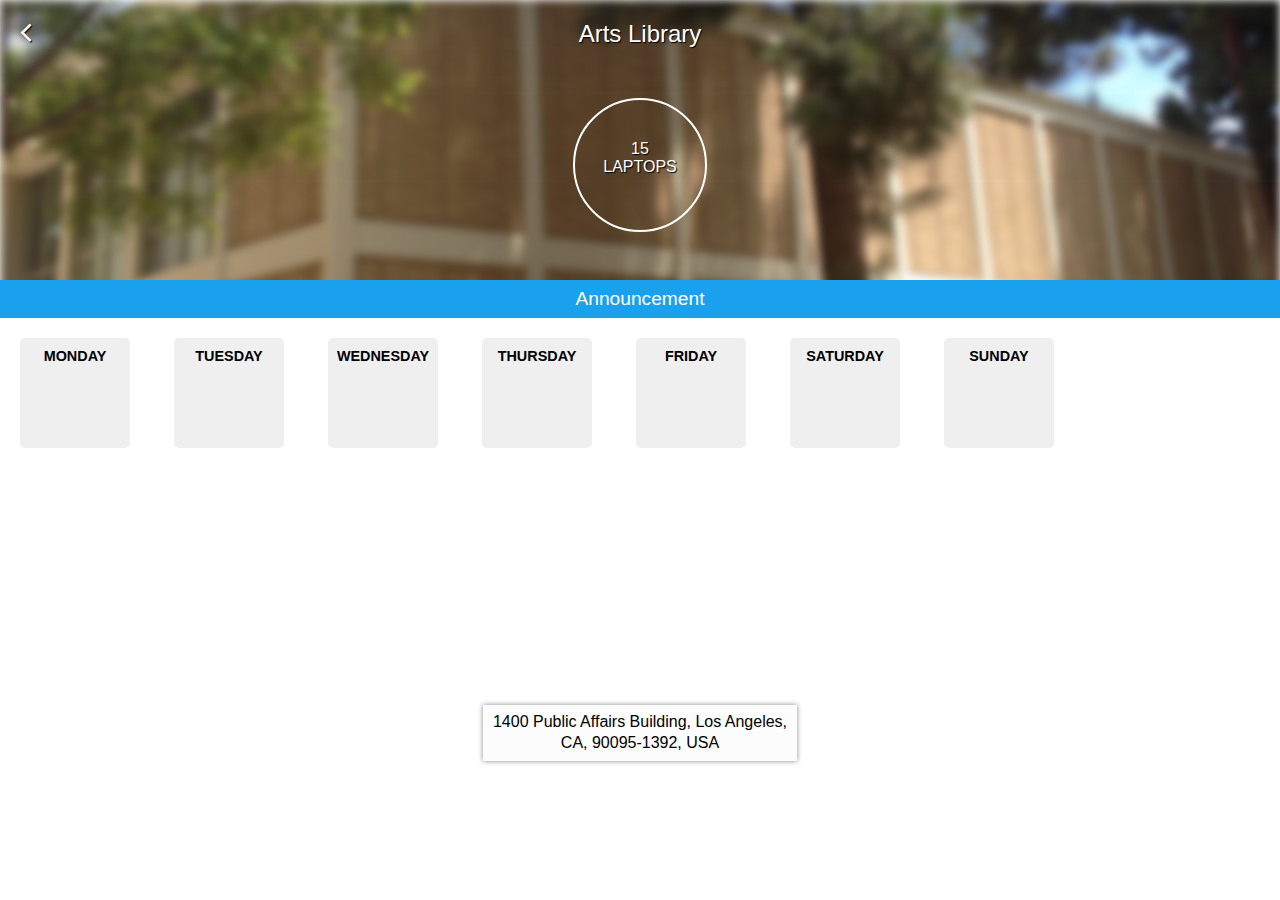
==== mobile/arts.html @ 39300bbb "Mobile Site" ====
<!DOCTYPE html>
<html>
	<head>
		<title>UCLA Mobile | Library</title>
		<link rel="stylesheet" href="css/library.css" type="text/css" media="screen" /> 
		<link rel="stylesheet" type="text/css" href="https://maxcdn.bootstrapcdn.com/font-awesome/4.4.0/css/font-awesome.min.css">
		<meta name="viewport" content="height=device-height,width=device-width; initial-scale=1.0; maximum-scale=1.0; user-scalable=no;" />
		<!-- <meta name="apple-itunes-app" content="app-id=771141588, app-argument=myURL"/> -->
		<script type="text/javascript" src="https://code.jquery.com/jquery-2.1.4.min.js"></script>
		<style type="text/css">
			#image {
				left: 0;
				right: 0;
				z-index: 1;
				width: 100%;
				height: 300px;
				background: url("Images/arts.png") no-repeat center center;
				-webkit-background-size: cover;
				-moz-background-size: cover;
				-o-background-size: cover;
				background-size: cover;
				-webkit-filter: blur(4px);
				-moz-filter: blur(4px);
				-o-filter: blur(4px);
				-ms-filter: blur(4px);
				filter: blur(4px);
				display: block;
			}
		</style>
	</head>
	<body id="5">
		<header>
			<div id="image"></div>
			<div id="content">
				<div id="back"><a href="index.html"><i class="link fa fa-angle-left fa-2x"></i></a></div>
				<div id="title">Arts Library</div>
				<div id="laptops">
					<span id="num">15</span> <br />LAPTOPS
				</div>
			</div>
		</header>
		<div id="banner">Announcement</div>
		<div id="timings">
			<ul id="times">
				<li id="monday" class="card">
					<div class="day">Monday</div>
					<div class="date"></div>
					<div class="open"></div>
					<div class="close"></div>
				</li>
				<li id="tuesday" class="card">
					<div class="day">Tuesday</div>
					<div class="date"></div>
					<div class="open"></div>
					<div class="close"></div>
				</li>
				<li id="wednesday" class="card">
					<div class="day">Wednesday</div>
					<div class="date"></div>
					<div class="open"></div>
					<div class="close"></div>
				</li>
				<li id="thursday" class="card">
					<div class="day">Thursday</div>
					<div class="date"></div>
					<div class="open"></div>
					<div class="close"></div>
				</li>
				<li id="friday" class="card">
					<div class="day">Friday</div>
					<div class="date"></div>
					<div class="open"></div>
					<div class="close"></div>
				</li>
				<li id="saturday" class="card">
					<div class="day">Saturday</div>
					<div class="date"></div>
					<div class="open"></div>
					<div class="close"></div>
				</li>
				<li id="sunday" class="card">
					<div class="day">Sunday</div>
					<div class="date"></div>
					<div class="open"></div>
					<div class="close"></div>
				</li>
			</ul>
		</div>
		<div id="map">
			<div style="overflow:hidden;">
				<div id="gmap_canvas" style="height:322px; width:100%;"></div>
			</div>
			<div id="meta">
				<div id="address">
					1400 Public Affairs Building, Los Angeles, CA, 90095-1392, USA
				</div>
			</div>
		</div>
	</body>


	<script type="text/javascript" src="http://maps.google.com/maps/api/js?sensor=false"></script>

	<script type="text/javascript">
		function getTimes(callback) {
			$.getJSON("http://anumat.com/hours", function(response) {
				return callback(response);
			}).fail(function(jqXHR, textStatus, errorThrown) { alert("Couldn't fetch library timings."); });
		}

		$(function() {
			var libId = $("body").attr('id');

			var weekday = new Array(7);
			weekday[0] = "monday";
			weekday[1] = "tuesday";
			weekday[2] = "wednesday";
			weekday[3] = "thursday";
			weekday[4] = "friday";
			weekday[5] = "saturday";
			weekday[6]=  "sunday";

			var lib;

			getTimes(function(times) {
				for (var i = 0; i < times.length; i++) {
					if (Number(times[i].id) == Number(libId)) {
						lib = times[i];
						break;
					}
				};

				for (var i = 0; i < weekday.length; i++) {
					$("#"+weekday[i] + " .open").html(lib[weekday[i]].open);
					$("#"+weekday[i] + " .close").html(lib[weekday[i]].close);
				};

				Date.prototype.getWeek = function(start) {
					start = start || 0;
					var today = new Date(this.setHours(0, 0, 0, 0));
					var day = today.getDay() - start;
					var date = today.getDate() - day;

					var StartDate = new Date(today.setDate(date +1));
					return [StartDate];
				}

				var Dates = new Date().getWeek();
				var startOfWeek = Dates[0].getDate();

				for (var i = 0; i < weekday.length; i++) {
					$("#" + weekday[i] + " .date").html(startOfWeek+i);
				};
			});
		});
	</script>
	

	<script type="text/javascript">
		function init_map() {
			var myOptions = {
				zoom:15,
				// draggable: false,
				scrollwheel: false,
				// panControl: false,
				center:new google.maps.LatLng(34.074079, -118.439218),
				mapTypeId: google.maps.MapTypeId.ROADMAP,
				disableDefaultUI: true,
			};
			
			map = new google.maps.Map(document.getElementById("gmap_canvas"), myOptions);
			
			marker = new google.maps.Marker({ map: map,position: new google.maps.LatLng(34.074079, -118.439218) });
			
			infowindow = new google.maps.InfoWindow({content:"<b>Arts Library</b><br/>1400 Public Affairs Building, Los Angeles, CA, 90095-1392, USA" });
			
			google.maps.event.addListener(marker, "click", function() {
				infowindow.open(map,marker);
			});
		}
		google.maps.event.addDomListener(window, 'load', init_map);
	</script>
</html>
---- mobile/css/library.css ----
html {
	width: 100%;
	font-family: 'Helvetica', Arial, serif;
}

body {
	width: 100%;
	position: absolute;
	margin: 0px ! important;
}

header {
	min-height: 300px;
	text-shadow: 1px 1px 1px black;
}

#back {
	position: absolute;
	top: 16px;
	left: 20px;
}

#back a {
	color: inherit;
}

#content {
	position: absolute;
	left: 0;
	right: 0;
	top: 0;
	z-index: 9999;
	color: white;
	text-align: center;
	padding-top: 20px;
} 

#title {
	margin: auto;
	width: 80%;
	font-size: 1.5em;
}

#num {
	margin-bottom: 5px;
}

#laptops {
	margin : auto;
	margin-top: 50px;
	height: 90px;
	width: 130px;
	padding-top: 40px;
	border: 2px solid white;
	border-radius: 50%;
}

#banner {
	width 100%;
	white-space:nowrap;
	padding: 0 15px;
	top: -20px;
	position: relative;
	background-color: #1AA1ED;
	height: 30px;
	text-align: center;
	padding-top: 8px;
	font-weight: lighter;
	color: white;
	font-size: 1.2em;
	overflow: scroll;
}

#timings {
	height: 135px;
	overflow: scroll;
	white-space:nowrap;
}

#times {
	list-style: none;
	padding: 0;
	margin: 0;
	font-size: .9em;
}

.card {
	margin: 0 20px; 
	width: 110px;
	height: 100px;
	background-color: #EFEFEF;
	border-radius: 5px;
	display: inline-block;
	list-style-type: none;
	text-align: center;
	padding-top: 10px;
}

.day {
	text-transform: uppercase;
	font-weight: bolder;
}

.date {
	font-size: 2.3em;
	color: #1AA1ED;
}

#map {
	height: 300px;
	margin: 0;
	overflow-y: hidden;
}

#mapimage {
	left: 0;
	right: 0;
	z-index: 1;
	height: 300px;
	background-color: blue;
}

#meta {
	position: absolute;
	z-index: 9999;
	background-color: #FCFCFC;
	text-align: center;
	padding: 7px;
	width: 300px;
	line-height: 1.3em;
	position: relative;
	margin-bottom: 20px;
	left: 0;
	bottom: 90px;
	margin: 0 auto;
	box-shadow: 0px 0px 5px #888888;
}

#gmap_canvas img {
	max-width: none !important;
	background: none !important
}
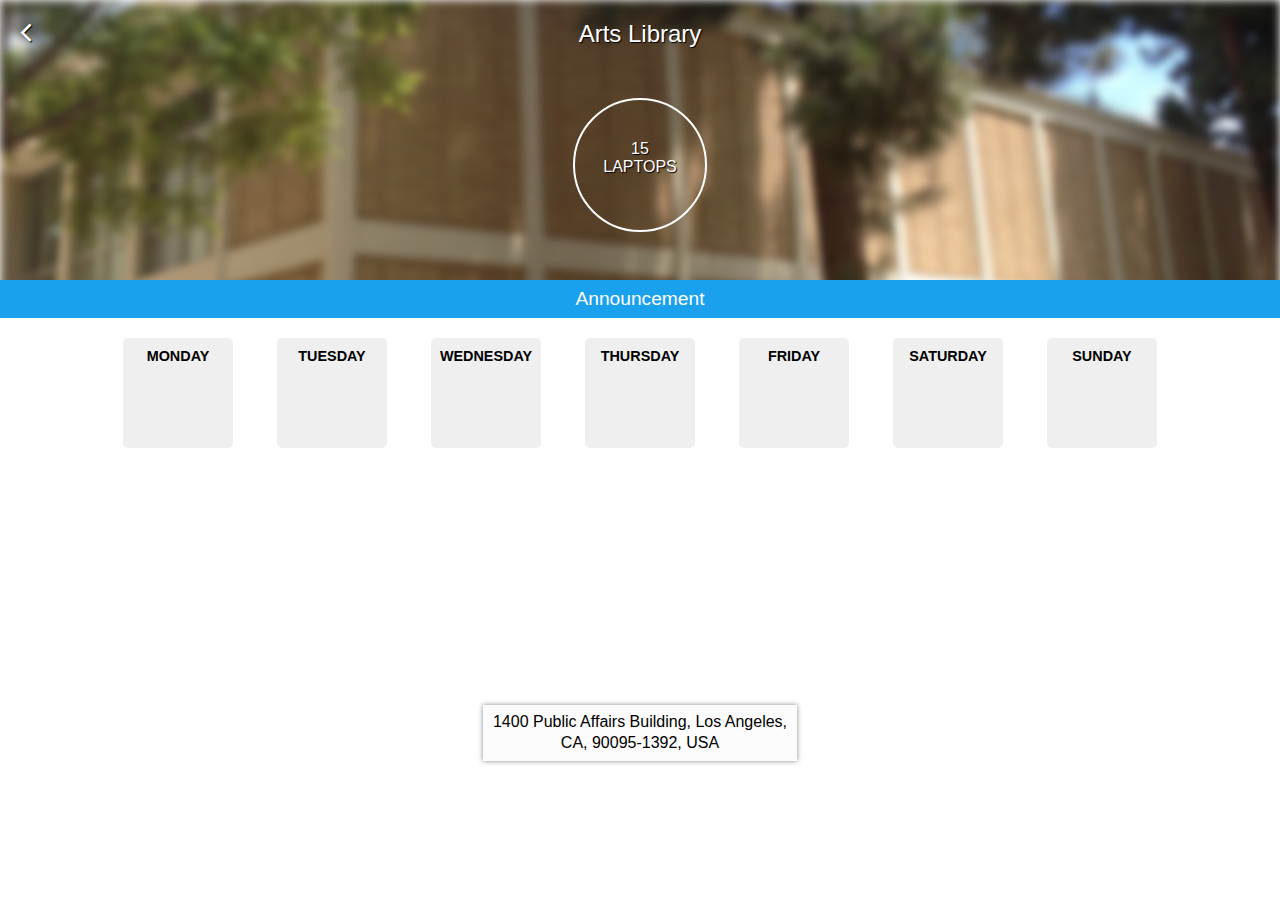
==== commit cccc2f0d: "isolated common js" ====
--- a/mobile/arts.html
+++ b/mobile/arts.html
@@ -101,59 +101,7 @@
 
 	<script type="text/javascript" src="http://maps.google.com/maps/api/js?sensor=false"></script>
 
-	<script type="text/javascript">
-		function getTimes(callback) {
-			$.getJSON("http://anumat.com/hours", function(response) {
-				return callback(response);
-			}).fail(function(jqXHR, textStatus, errorThrown) { alert("Couldn't fetch library timings."); });
-		}
-
-		$(function() {
-			var libId = $("body").attr('id');
-
-			var weekday = new Array(7);
-			weekday[0] = "monday";
-			weekday[1] = "tuesday";
-			weekday[2] = "wednesday";
-			weekday[3] = "thursday";
-			weekday[4] = "friday";
-			weekday[5] = "saturday";
-			weekday[6]=  "sunday";
-
-			var lib;
-
-			getTimes(function(times) {
-				for (var i = 0; i < times.length; i++) {
-					if (Number(times[i].id) == Number(libId)) {
-						lib = times[i];
-						break;
-					}
-				};
-
-				for (var i = 0; i < weekday.length; i++) {
-					$("#"+weekday[i] + " .open").html(lib[weekday[i]].open);
-					$("#"+weekday[i] + " .close").html(lib[weekday[i]].close);
-				};
-
-				Date.prototype.getWeek = function(start) {
-					start = start || 0;
-					var today = new Date(this.setHours(0, 0, 0, 0));
-					var day = today.getDay() - start;
-					var date = today.getDate() - day;
-
-					var StartDate = new Date(today.setDate(date +1));
-					return [StartDate];
-				}
-
-				var Dates = new Date().getWeek();
-				var startOfWeek = Dates[0].getDate();
-
-				for (var i = 0; i < weekday.length; i++) {
-					$("#" + weekday[i] + " .date").html(startOfWeek+i);
-				};
-			});
-		});
-	</script>
+	<script type="text/javascript" src="js/getLibraryTimes.js"></script>
 	
 
 	<script type="text/javascript">
--- a/mobile/css/library.css
+++ b/mobile/css/library.css
@@ -72,6 +72,7 @@
 }
 
 #timings {
+	text-align: center;
 	height: 135px;
 	overflow: scroll;
 	white-space:nowrap;
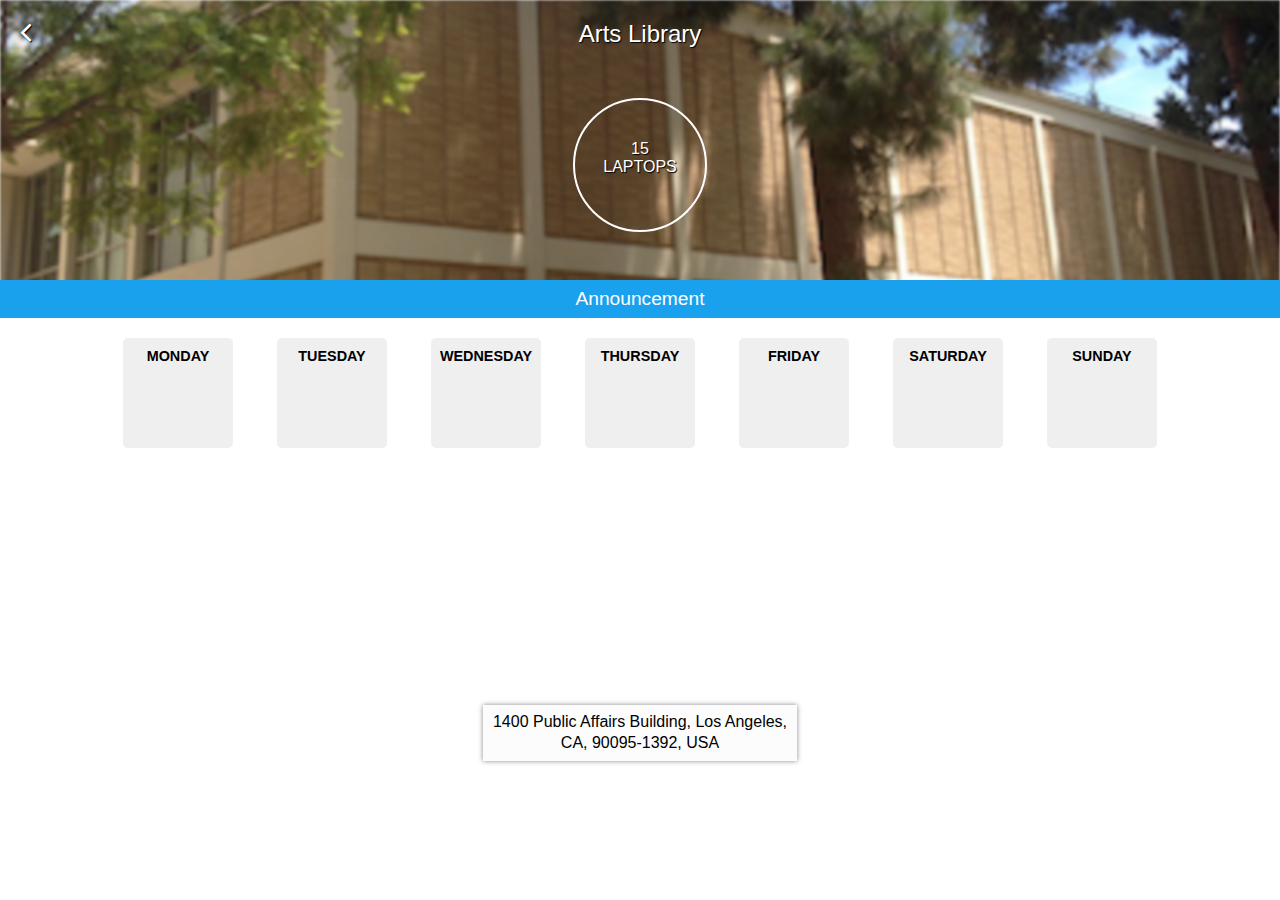
==== commit db9d9749: "reduced blur, started working on changing buttons" ====
--- a/mobile/arts.html
+++ b/mobile/arts.html
@@ -19,11 +19,11 @@
 				-moz-background-size: cover;
 				-o-background-size: cover;
 				background-size: cover;
-				-webkit-filter: blur(4px);
-				-moz-filter: blur(4px);
-				-o-filter: blur(4px);
-				-ms-filter: blur(4px);
-				filter: blur(4px);
+				-webkit-filter: blur(1px);
+				-moz-filter: blur(1px);
+				-o-filter: blur(1px);
+				-ms-filter: blur(1px);
+				filter: blur(1px);
 				display: block;
 			}
 		</style>
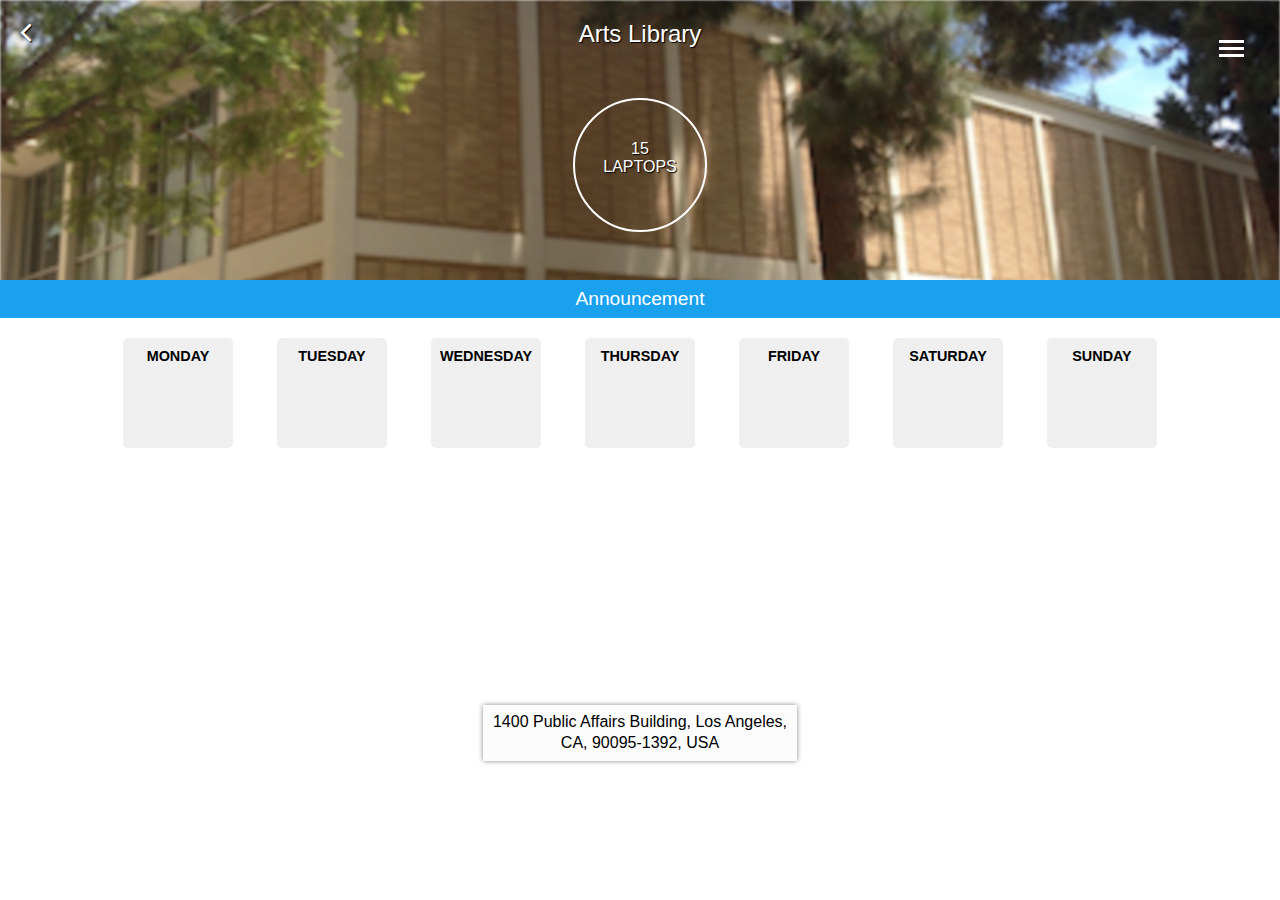
==== commit 005fa36c: "added hamburger menu to all pages, go to full site option" ====
--- a/mobile/arts.html
+++ b/mobile/arts.html
@@ -3,6 +3,7 @@
 	<head>
 		<title>UCLA Mobile | Library</title>
 		<link rel="stylesheet" href="css/library.css" type="text/css" media="screen" /> 
+		<script src="js/sidebar2.js" type="text/javascript" charset="utf-8" async defer></script>
 		<link rel="stylesheet" type="text/css" href="https://maxcdn.bootstrapcdn.com/font-awesome/4.4.0/css/font-awesome.min.css">
 		<meta name="viewport" content="height=device-height,width=device-width; initial-scale=1.0; maximum-scale=1.0; user-scalable=no;" />
 		<!-- <meta name="apple-itunes-app" content="app-id=771141588, app-argument=myURL"/> -->
@@ -97,6 +98,11 @@
 			</div>
 		</div>
 	</body>
+	<script>
+		$(function() {
+			$('[data-eager-element="true"]').css("display", "none");
+		});
+	</script>
 
 
 	<script type="text/javascript" src="http://maps.google.com/maps/api/js?sensor=false"></script>
--- a/mobile/css/library.css
+++ b/mobile/css/library.css
@@ -16,7 +16,7 @@
 
 #back {
 	position: absolute;
-	top: 16px;
+	top: 1em;
 	left: 20px;
 }
 
@@ -142,4 +142,732 @@
 	background: none !important
 }
 
-
+eager-side-nav {
+  box-sizing: border-box !important;
+  display: block !important;
+  position: fixed !important;
+  z-index: 12004 !important;
+  top: 0 !important;
+  left: 0 !important;
+  bottom: 0 !important;
+  font-family: inherit !important;
+  font-size: 1.5em !important;
+  max-width: 100% !important;
+  padding: 3.75em 2.5em 1.5em 1.5em !important;
+  overflow: auto !important;
+  -webkit-overflow-scrolling: touch;
+  box-shadow: -16px 0 15px 15px rgba(0, 0, 0, 0) !important;
+  -webkit-transform: translate3d(-100%, 0, 0) !important;
+  transform: translate3d(-100%, 0, 0) !important;
+  -webkit-transition: -webkit-transform .4s ease !important;
+  transition: transform .4s ease !important
+}
+
+eager-side-nav[eager-side-nav-position="right"] {
+  left: inherit !important;
+  right: 0 !important;
+  -webkit-transform: translate3d(-100%, 0, 0) !important;
+  transform: translate3d(100%, 0, 0) !important;
+}
+
+@media (max-width: 768px) {
+  eager-side-nav {
+    font-size: 1.25em !important
+  }
+}
+
+@media (max-width: 480px) {
+  eager-side-nav {
+    font-size: 1.125em !important
+  }
+}
+
+eager-side-nav-cover {
+  display: block !important;
+  position: fixed !important;
+  z-index: 12003 !important;
+  top: 0 !important;
+  left: 0 !important;
+  bottom: 0 !important;
+  right: 0 !important;
+  padding: 0 !important;
+  margin: 0 !important;
+  opacity: 0 !important;
+  pointer-events: none !important;
+  -webkit-transition: opacity .4s ease !important;
+  transition: opacity .4s ease !important
+}
+
+eager-side-nav-cover[eager-side-nav-opened="true"] {
+  pointer-events: all !important;
+  opacity: .3 !important
+}
+
+eager-side-nav[eager-side-nav-opened="true"] {
+  box-shadow: -16px 0 15px 15px rgba(0, 0, 0, .4) !important;
+  -webkit-transform: translate3d(0, 0, 0) !important;
+  transform: translate3d(0, 0, 0) !important
+}
+
+eager-side-nav[eager-side-nav-opened="true"][eager-side-nav-position="right"] {
+  box-shadow: 16px 0 15px 15px rgba(0, 0, 0, .4) !important
+}
+
+eager-side-nav::-webkit-scrollbar, eager-side-nav::-webkit-scrollbar-thumb {
+  height: 0;
+  width: 0
+}
+
+eager-side-nav::-webkit-scrollbar {
+  background: transparent
+}
+
+iframe {
+	display: none !important;
+}
+
+eager-side-nav > * {
+  box-sizing: border-box !important;
+  display: block !important;
+  white-space: nowrap !important;
+  text-overflow: ellipsis !important;
+  overflow: hidden !important;
+  width: 100% !important;
+  max-width: 20em !important;
+  font-size: 1em !important;
+  margin: 0 !important
+}
+
+eager-side-nav-label {
+  cursor: default !important;
+  font-size: .5em !important;
+  margin-top: 2em !important;
+  text-transform: uppercase !important;
+  letter-spacing: .05em !important;
+  margin-bottom: .8em !important
+}
+
+eager-side-nav-label:first-child {
+  margin-top: 0 !important
+}
+
+eager-side-nav > a {
+  cursor: pointer !important;
+  border: 0 !important;
+  padding: .25em .625em !important;
+  text-decoration: none !important
+}
+
+@font-face {
+  font-family: "eager-side-nav-icons";
+  font-style: normal;
+  font-weight: normal;
+  src: url([data-uri]) format("truetype")
+}
+
+eager-side-nav-button {
+  cursor: pointer !important;
+  position: fixed !important;
+  z-index: 12005 !important;
+  top: 2.25em !important;
+  left: 2.25em !important;
+  width: 25px !important;
+  height: 25px !important
+}
+
+eager-side-nav-button:after {
+  content: "";
+  position: absolute;
+  top: 0;
+  left: 2.25em;
+  line-height: 25px;
+  width: -webkit-max-content;
+  width: -moz-max-content;
+  width: max-content;
+
+  opacity: 1;
+  transition: 200ms opacity ease;
+}
+
+eager-side-nav-button[eager-side-nav-position="right"] {
+  left: auto !important;
+  right: 2.25em !important
+}
+
+eager-side-nav-button[eager-side-nav-position="right"]:after {
+  left: auto;
+  right: 2.25em;
+}
+
+eager-side-nav-button[eager-side-nav-opened="true"]:after {
+  opacity: 0;
+  pointer-events: none;
+}
+
+@media (max-width: 768px) {
+  eager-side-nav-button {
+    top: 1.75em !important;
+    left: 1.75em !important
+  }
+}
+
+@media (max-width: 480px) {
+  eager-side-nav-button {
+    top: 1em !important;
+    left: 1em !important
+  }
+}
+
+eager-side-nav-button > * {
+  position: absolute !important;
+  pointer-events: none !important;
+  display: block !important;
+  background: #000 !important;
+  height: 3px !important;
+  width: 25px !important;
+  -webkit-transition: all .4s ease !important;
+  transition: all .4s ease !important
+}
+
+eager-side-nav-button > *:nth-child(1) {
+  top: 4px !important
+}
+
+eager-side-nav-button > *:nth-child(2) {
+  top: 11px !important
+}
+
+eager-side-nav-button > *:nth-child(3) {
+  top: 18px !important
+}
+
+eager-side-nav-button[eager-side-nav-opened="true"] > *:nth-child(1) {
+  -webkit-transform: rotateZ(45deg) !important;
+  transform: rotateZ(45deg) !important;
+  -webkit-transform-origin: 4px 5px !important;
+  transform-origin: 4px 5px !important
+}
+
+eager-side-nav-button[eager-side-nav-opened="true"] > *:nth-child(2) {
+  opacity: 0 !important
+}
+
+eager-side-nav-button[eager-side-nav-opened="true"] > *:nth-child(3) {
+  -webkit-transform: rotateZ(-45deg) !important;
+  transform: rotateZ(-45deg) !important;
+  -webkit-transform-origin: 4px -2px !important;
+  transform-origin: 4px -2px !important
+}
+
+[eager-side-nav-icon]:before {
+  font-family: "eager-side-nav-icons" !important;
+  speak: none !important;
+  font-style: normal !important;
+  font-weight: normal !important;
+  font-variant: normal !important;
+  text-transform: none !important;
+  line-height: 1 !important;
+  margin-right: .5em;
+  -webkit-font-feature-settings: "liga" !important;
+  -moz-font-feature-settings: "liga=1" !important;
+  -moz-font-feature-settings: "liga" !important;
+  -ms-font-feature-settings: "liga" 1 !important;
+  -o-font-feature-settings: "liga" !important;
+  font-feature-settings: "liga" !important;
+  -webkit-font-smoothing: antialiased !important;
+  -moz-osx-font-smoothing: grayscale !important
+}
+
+[eager-side-nav-icon="accessibility"]:before       { content: "\e9b2" }
+[eager-side-nav-icon="address-book"]:before        { content: "\e944" }
+[eager-side-nav-icon="aid-kit"]:before             { content: "\e998" }
+[eager-side-nav-icon="airplane"]:before            { content: "\e9af" }
+[eager-side-nav-icon="alarm"]:before               { content: "\e950" }
+[eager-side-nav-icon="android"]:before             { content: "\eac1" }
+[eager-side-nav-icon="angry"]:before               { content: "\e9ed" }
+[eager-side-nav-icon="angry2"]:before              { content: "\e9ee" }
+[eager-side-nav-icon="apple"]:before               { content: "\eabf" }
+[eager-side-nav-icon="arrow-down"]:before          { content: "\ea36" }
+[eager-side-nav-icon="arrow-down2"]:before         { content: "\ea3e" }
+[eager-side-nav-icon="arrow-down-left"]:before     { content: "\ea37" }
+[eager-side-nav-icon="arrow-down-left2"]:before    { content: "\ea3f" }
+[eager-side-nav-icon="arrow-down-right"]:before    { content: "\ea35" }
+[eager-side-nav-icon="arrow-down-right2"]:before   { content: "\ea3d" }
+[eager-side-nav-icon="arrow-left"]:before          { content: "\ea38" }
+[eager-side-nav-icon="arrow-left2"]:before         { content: "\ea40" }
+[eager-side-nav-icon="arrow-right"]:before         { content: "\ea34" }
+[eager-side-nav-icon="arrow-right2"]:before        { content: "\ea3c" }
+[eager-side-nav-icon="arrow-up"]:before            { content: "\ea32" }
+[eager-side-nav-icon="arrow-up2"]:before           { content: "\ea3a" }
+[eager-side-nav-icon="arrow-up-left"]:before       { content: "\ea31" }
+[eager-side-nav-icon="arrow-up-left2"]:before      { content: "\ea39" }
+[eager-side-nav-icon="arrow-up-right"]:before      { content: "\ea33" }
+[eager-side-nav-icon="arrow-up-right2"]:before     { content: "\ea3b" }
+[eager-side-nav-icon="attachment"]:before          { content: "\e9cd" }
+[eager-side-nav-icon="backward"]:before            { content: "\ea1a" }
+[eager-side-nav-icon="backward2"]:before           { content: "\ea1f" }
+[eager-side-nav-icon="baffled"]:before             { content: "\e9f3" }
+[eager-side-nav-icon="baffled2"]:before            { content: "\e9f4" }
+[eager-side-nav-icon="barcode"]:before             { content: "\e937" }
+[eager-side-nav-icon="bell"]:before                { content: "\e951" }
+[eager-side-nav-icon="bin"]:before                 { content: "\e9ac" }
+[eager-side-nav-icon="bin2"]:before                { content: "\e9ad" }
+[eager-side-nav-icon="binoculars"]:before          { content: "\e985" }
+[eager-side-nav-icon="blocked"]:before             { content: "\ea0e" }
+[eager-side-nav-icon="blog"]:before                { content: "\e909" }
+[eager-side-nav-icon="blogger"]:before             { content: "\eab9" }
+[eager-side-nav-icon="blogger2"]:before            { content: "\eaba" }
+[eager-side-nav-icon="bold"]:before                { content: "\ea62" }
+[eager-side-nav-icon="book"]:before                { content: "\e91f" }
+[eager-side-nav-icon="bookmark"]:before            { content: "\e9d2" }
+[eager-side-nav-icon="bookmarks"]:before           { content: "\e9d3" }
+[eager-side-nav-icon="books"]:before               { content: "\e920" }
+[eager-side-nav-icon="box-add"]:before             { content: "\e95e" }
+[eager-side-nav-icon="box-remove"]:before          { content: "\e95f" }
+[eager-side-nav-icon="briefcase"]:before           { content: "\e9ae" }
+[eager-side-nav-icon="brightness-contrast"]:before { content: "\e9d6" }
+[eager-side-nav-icon="bubble"]:before              { content: "\e96b" }
+[eager-side-nav-icon="bubble2"]:before             { content: "\e96e" }
+[eager-side-nav-icon="bubbles"]:before             { content: "\e96c" }
+[eager-side-nav-icon="bubbles2"]:before            { content: "\e96d" }
+[eager-side-nav-icon="bubbles3"]:before            { content: "\e96f" }
+[eager-side-nav-icon="bubbles4"]:before            { content: "\e970" }
+[eager-side-nav-icon="bug"]:before                 { content: "\e999" }
+[eager-side-nav-icon="bullhorn"]:before            { content: "\e91a" }
+[eager-side-nav-icon="calculator"]:before          { content: "\e940" }
+[eager-side-nav-icon="calendar"]:before            { content: "\e953" }
+[eager-side-nav-icon="camera"]:before              { content: "\e90f" }
+[eager-side-nav-icon="cancel-circle"]:before       { content: "\ea0d" }
+[eager-side-nav-icon="cart"]:before                { content: "\e93a" }
+[eager-side-nav-icon="checkbox-checked"]:before    { content: "\ea52" }
+[eager-side-nav-icon="checkbox-unchecked"]:before  { content: "\ea53" }
+[eager-side-nav-icon="checkmark"]:before           { content: "\ea10" }
+[eager-side-nav-icon="checkmark2"]:before          { content: "\ea11" }
+[eager-side-nav-icon="chrome"]:before              { content: "\eae5" }
+[eager-side-nav-icon="circle-down"]:before         { content: "\ea43" }
+[eager-side-nav-icon="circle-left"]:before         { content: "\ea44" }
+[eager-side-nav-icon="circle-right"]:before        { content: "\ea42" }
+[eager-side-nav-icon="circle-up"]:before           { content: "\ea41" }
+[eager-side-nav-icon="clear-formatting"]:before    { content: "\ea6f" }
+[eager-side-nav-icon="clipboard"]:before           { content: "\e9b8" }
+[eager-side-nav-icon="clock"]:before               { content: "\e94e" }
+[eager-side-nav-icon="clock2"]:before              { content: "\e94f" }
+[eager-side-nav-icon="cloud"]:before               { content: "\e9c1" }
+[eager-side-nav-icon="cloud-check"]:before         { content: "\e9c4" }
+[eager-side-nav-icon="cloud-download"]:before      { content: "\e9c2" }
+[eager-side-nav-icon="cloud-upload"]:before        { content: "\e9c3" }
+[eager-side-nav-icon="clubs"]:before               { content: "\e918" }
+[eager-side-nav-icon="codepen"]:before             { content: "\eae4" }
+[eager-side-nav-icon="cog"]:before                 { content: "\e994" }
+[eager-side-nav-icon="cogs"]:before                { content: "\e995" }
+[eager-side-nav-icon="coin-dollar"]:before         { content: "\e93b" }
+[eager-side-nav-icon="coin-euro"]:before           { content: "\e93c" }
+[eager-side-nav-icon="coin-pound"]:before          { content: "\e93d" }
+[eager-side-nav-icon="coin-yen"]:before            { content: "\e93e" }
+[eager-side-nav-icon="command"]:before             { content: "\ea4e" }
+[eager-side-nav-icon="compass"]:before             { content: "\e949" }
+[eager-side-nav-icon="compass2"]:before            { content: "\e94a" }
+[eager-side-nav-icon="confused"]:before            { content: "\e9f5" }
+[eager-side-nav-icon="confused2"]:before           { content: "\e9f6" }
+[eager-side-nav-icon="connection"]:before          { content: "\e91b" }
+[eager-side-nav-icon="contrast"]:before            { content: "\e9d5" }
+[eager-side-nav-icon="cool"]:before                { content: "\e9eb" }
+[eager-side-nav-icon="cool2"]:before               { content: "\e9ec" }
+[eager-side-nav-icon="copy"]:before                { content: "\e92c" }
+[eager-side-nav-icon="credit-card"]:before         { content: "\e93f" }
+[eager-side-nav-icon="crop"]:before                { content: "\ea57" }
+[eager-side-nav-icon="cross"]:before               { content: "\ea0f" }
+[eager-side-nav-icon="crying"]:before              { content: "\ea01" }
+[eager-side-nav-icon="crying2"]:before             { content: "\ea02" }
+[eager-side-nav-icon="css3"]:before                { content: "\eae1" }
+[eager-side-nav-icon="ctrl"]:before                { content: "\ea50" }
+[eager-side-nav-icon="database"]:before            { content: "\e964" }
+[eager-side-nav-icon="delicious"]:before           { content: "\eacc" }
+[eager-side-nav-icon="deviantart"]:before          { content: "\eaab" }
+[eager-side-nav-icon="deviantart2"]:before         { content: "\eaac" }
+[eager-side-nav-icon="diamonds"]:before            { content: "\e919" }
+[eager-side-nav-icon="dice"]:before                { content: "\e915" }
+[eager-side-nav-icon="display"]:before             { content: "\e956" }
+[eager-side-nav-icon="download"]:before            { content: "\e960" }
+[eager-side-nav-icon="download2"]:before           { content: "\e9c5" }
+[eager-side-nav-icon="download3"]:before           { content: "\e9c7" }
+[eager-side-nav-icon="drawer"]:before              { content: "\e95c" }
+[eager-side-nav-icon="drawer2"]:before             { content: "\e95d" }
+[eager-side-nav-icon="dribbble"]:before            { content: "\eaa6" }
+[eager-side-nav-icon="dribbble2"]:before           { content: "\eaa7" }
+[eager-side-nav-icon="dribbble3"]:before           { content: "\eaa8" }
+[eager-side-nav-icon="drive"]:before               { content: "\e963" }
+[eager-side-nav-icon="dropbox"]:before             { content: "\eaaf" }
+[eager-side-nav-icon="droplet"]:before             { content: "\e90b" }
+[eager-side-nav-icon="earth"]:before               { content: "\e9ca" }
+[eager-side-nav-icon="eject"]:before               { content: "\ea25" }
+[eager-side-nav-icon="ello"]:before                { content: "\ea8f" }
+[eager-side-nav-icon="embed"]:before               { content: "\ea7f" }
+[eager-side-nav-icon="embed2"]:before              { content: "\ea80" }
+[eager-side-nav-icon="enlarge"]:before             { content: "\e989" }
+[eager-side-nav-icon="enlarge2"]:before            { content: "\e98b" }
+[eager-side-nav-icon="enter"]:before               { content: "\ea13" }
+[eager-side-nav-icon="envelop"]:before             { content: "\e945" }
+[eager-side-nav-icon="equalizer"]:before           { content: "\e992" }
+[eager-side-nav-icon="equalizer2"]:before          { content: "\e993" }
+[eager-side-nav-icon="evil"]:before                { content: "\e9ef" }
+[eager-side-nav-icon="evil2"]:before               { content: "\e9f0" }
+[eager-side-nav-icon="exit"]:before                { content: "\ea14" }
+[eager-side-nav-icon="eye"]:before                 { content: "\e9ce" }
+[eager-side-nav-icon="eye-blocked"]:before         { content: "\e9d1" }
+[eager-side-nav-icon="eye-minus"]:before           { content: "\e9d0" }
+[eager-side-nav-icon="eye-plus"]:before            { content: "\e9cf" }
+[eager-side-nav-icon="eyedropper"]:before          { content: "\e90a" }
+[eager-side-nav-icon="facebook"]:before            { content: "\ea8c" }
+[eager-side-nav-icon="facebook2"]:before           { content: "\ea8d" }
+[eager-side-nav-icon="facebook3"]:before           { content: "\ea8e" }
+[eager-side-nav-icon="feed"]:before                { content: "\e91d" }
+[eager-side-nav-icon="feed2"]:before               { content: "\ea94" }
+[eager-side-nav-icon="feed3"]:before               { content: "\ea95" }
+[eager-side-nav-icon="feed4"]:before               { content: "\ea96" }
+[eager-side-nav-icon="file-empty"]:before          { content: "\e924" }
+[eager-side-nav-icon="file-excel"]:before          { content: "\eadd" }
+[eager-side-nav-icon="file-music"]:before          { content: "\e928" }
+[eager-side-nav-icon="file-openoffice"]:before     { content: "\eadb" }
+[eager-side-nav-icon="file-pdf"]:before            { content: "\eada" }
+[eager-side-nav-icon="file-picture"]:before        { content: "\e927" }
+[eager-side-nav-icon="file-play"]:before           { content: "\e929" }
+[eager-side-nav-icon="file-text"]:before           { content: "\e922" }
+[eager-side-nav-icon="file-text2"]:before          { content: "\e926" }
+[eager-side-nav-icon="file-video"]:before          { content: "\e92a" }
+[eager-side-nav-icon="file-word"]:before           { content: "\eadc" }
+[eager-side-nav-icon="file-zip"]:before            { content: "\e92b" }
+[eager-side-nav-icon="files-empty"]:before         { content: "\e925" }
+[eager-side-nav-icon="film"]:before                { content: "\e913" }
+[eager-side-nav-icon="filter"]:before              { content: "\ea5b" }
+[eager-side-nav-icon="finder"]:before              { content: "\eac0" }
+[eager-side-nav-icon="fire"]:before                { content: "\e9a9" }
+[eager-side-nav-icon="firefox"]:before             { content: "\eae6" }
+[eager-side-nav-icon="first"]:before               { content: "\ea21" }
+[eager-side-nav-icon="flag"]:before                { content: "\e9cc" }
+[eager-side-nav-icon="flattr"]:before              { content: "\ead4" }
+[eager-side-nav-icon="flickr"]:before              { content: "\eaa0" }
+[eager-side-nav-icon="flickr2"]:before             { content: "\eaa1" }
+[eager-side-nav-icon="flickr3"]:before             { content: "\eaa2" }
+[eager-side-nav-icon="flickr4"]:before             { content: "\eaa3" }
+[eager-side-nav-icon="floppy-disk"]:before         { content: "\e962" }
+[eager-side-nav-icon="folder"]:before              { content: "\e92f" }
+[eager-side-nav-icon="folder-download"]:before     { content: "\e933" }
+[eager-side-nav-icon="folder-minus"]:before        { content: "\e932" }
+[eager-side-nav-icon="folder-open"]:before         { content: "\e930" }
+[eager-side-nav-icon="folder-plus"]:before         { content: "\e931" }
+[eager-side-nav-icon="folder-upload"]:before       { content: "\e934" }
+[eager-side-nav-icon="font"]:before                { content: "\ea5c" }
+[eager-side-nav-icon="font-size"]:before           { content: "\ea61" }
+[eager-side-nav-icon="forrst"]:before              { content: "\eaa9" }
+[eager-side-nav-icon="forrst2"]:before             { content: "\eaaa" }
+[eager-side-nav-icon="forward"]:before             { content: "\e969" }
+[eager-side-nav-icon="forward2"]:before            { content: "\ea1b" }
+[eager-side-nav-icon="forward3"]:before            { content: "\ea20" }
+[eager-side-nav-icon="foursquare"]:before          { content: "\ead5" }
+[eager-side-nav-icon="frustrated"]:before          { content: "\e9ff" }
+[eager-side-nav-icon="frustrated2"]:before         { content: "\ea00" }
+[eager-side-nav-icon="gift"]:before                { content: "\e99f" }
+[eager-side-nav-icon="git"]:before                 { content: "\eae2" }
+[eager-side-nav-icon="github"]:before              { content: "\eab1" }
+[eager-side-nav-icon="github2"]:before             { content: "\eab2" }
+[eager-side-nav-icon="github3"]:before             { content: "\eab3" }
+[eager-side-nav-icon="github4"]:before             { content: "\eab4" }
+[eager-side-nav-icon="github5"]:before             { content: "\eab5" }
+[eager-side-nav-icon="glass"]:before               { content: "\e9a0" }
+[eager-side-nav-icon="glass2"]:before              { content: "\e9a1" }
+[eager-side-nav-icon="google"]:before              { content: "\ea87" }
+[eager-side-nav-icon="google-drive"]:before        { content: "\ea8b" }
+[eager-side-nav-icon="google-plus"]:before         { content: "\ea88" }
+[eager-side-nav-icon="google-plus2"]:before        { content: "\ea89" }
+[eager-side-nav-icon="google-plus3"]:before        { content: "\ea8a" }
+[eager-side-nav-icon="grin"]:before                { content: "\e9e9" }
+[eager-side-nav-icon="grin2"]:before               { content: "\e9ea" }
+[eager-side-nav-icon="hammer"]:before              { content: "\e996" }
+[eager-side-nav-icon="hammer2"]:before             { content: "\e9a8" }
+[eager-side-nav-icon="happy"]:before               { content: "\e9df" }
+[eager-side-nav-icon="happy2"]:before              { content: "\e9e0" }
+[eager-side-nav-icon="headphones"]:before          { content: "\e910" }
+[eager-side-nav-icon="heart"]:before               { content: "\e9da" }
+[eager-side-nav-icon="heart-broken"]:before        { content: "\e9db" }
+[eager-side-nav-icon="hipster"]:before             { content: "\e9f9" }
+[eager-side-nav-icon="hipster2"]:before            { content: "\e9fa" }
+[eager-side-nav-icon="history"]:before             { content: "\e94d" }
+[eager-side-nav-icon="home"]:before                { content: "\e900" }
+[eager-side-nav-icon="home2"]:before               { content: "\e901" }
+[eager-side-nav-icon="home3"]:before               { content: "\e902" }
+[eager-side-nav-icon="hour-glass"]:before          { content: "\e979" }
+[eager-side-nav-icon="html5"]:before               { content: "\eadf" }
+[eager-side-nav-icon="html52"]:before              { content: "\eae0" }
+[eager-side-nav-icon="IcoMoon"]:before             { content: "\eaea" }
+[eager-side-nav-icon="IE"]:before                  { content: "\eae7" }
+[eager-side-nav-icon="image"]:before               { content: "\e90d" }
+[eager-side-nav-icon="images"]:before              { content: "\e90e" }
+[eager-side-nav-icon="indent-decrease"]:before     { content: "\ea7c" }
+[eager-side-nav-icon="indent-increase"]:before     { content: "\ea7b" }
+[eager-side-nav-icon="infinite"]:before            { content: "\ea2f" }
+[eager-side-nav-icon="info"]:before                { content: "\ea0c" }
+[eager-side-nav-icon="insert-template"]:before     { content: "\ea72" }
+[eager-side-nav-icon="instagram"]:before           { content: "\ea90" }
+[eager-side-nav-icon="italic"]:before              { content: "\ea64" }
+[eager-side-nav-icon="joomla"]:before              { content: "\eab8" }
+[eager-side-nav-icon="key"]:before                 { content: "\e98d" }
+[eager-side-nav-icon="key2"]:before                { content: "\e98e" }
+[eager-side-nav-icon="keyboard"]:before            { content: "\e955" }
+[eager-side-nav-icon="lab"]:before                 { content: "\e9aa" }
+[eager-side-nav-icon="lanyrd"]:before              { content: "\ea9f" }
+[eager-side-nav-icon="laptop"]:before              { content: "\e957" }
+[eager-side-nav-icon="last"]:before                { content: "\ea22" }
+[eager-side-nav-icon="lastfm"]:before              { content: "\eaca" }
+[eager-side-nav-icon="lastfm2"]:before             { content: "\eacb" }
+[eager-side-nav-icon="leaf"]:before                { content: "\e9a4" }
+[eager-side-nav-icon="library"]:before             { content: "\e921" }
+[eager-side-nav-icon="libreoffice"]:before         { content: "\eade" }
+[eager-side-nav-icon="lifebuoy"]:before            { content: "\e941" }
+[eager-side-nav-icon="ligature"]:before            { content: "\ea5d" }
+[eager-side-nav-icon="ligature2"]:before           { content: "\ea5e" }
+[eager-side-nav-icon="link"]:before                { content: "\e9cb" }
+[eager-side-nav-icon="linkedin"]:before            { content: "\eac8" }
+[eager-side-nav-icon="linkedin2"]:before           { content: "\eac9" }
+[eager-side-nav-icon="list"]:before                { content: "\e9ba" }
+[eager-side-nav-icon="list2"]:before               { content: "\e9bb" }
+[eager-side-nav-icon="list-numbered"]:before       { content: "\e9b9" }
+[eager-side-nav-icon="location"]:before            { content: "\e947" }
+[eager-side-nav-icon="location2"]:before           { content: "\e948" }
+[eager-side-nav-icon="lock"]:before                { content: "\e98f" }
+[eager-side-nav-icon="loop"]:before                { content: "\ea2d" }
+[eager-side-nav-icon="loop2"]:before               { content: "\ea2e" }
+[eager-side-nav-icon="ltr"]:before                 { content: "\ea74" }
+[eager-side-nav-icon="magic-wand"]:before          { content: "\e997" }
+[eager-side-nav-icon="magnet"]:before              { content: "\e9ab" }
+[eager-side-nav-icon="mail"]:before                { content: "\ea83" }
+[eager-side-nav-icon="mail2"]:before               { content: "\ea84" }
+[eager-side-nav-icon="mail3"]:before               { content: "\ea85" }
+[eager-side-nav-icon="mail4"]:before               { content: "\ea86" }
+[eager-side-nav-icon="make-group"]:before          { content: "\ea58" }
+[eager-side-nav-icon="man"]:before                 { content: "\e9dc" }
+[eager-side-nav-icon="map"]:before                 { content: "\e94b" }
+[eager-side-nav-icon="map2"]:before                { content: "\e94c" }
+[eager-side-nav-icon="menu"]:before                { content: "\e9bd" }
+[eager-side-nav-icon="menu2"]:before               { content: "\e9be" }
+[eager-side-nav-icon="menu3"]:before               { content: "\e9bf" }
+[eager-side-nav-icon="menu4"]:before               { content: "\e9c0" }
+[eager-side-nav-icon="meter"]:before               { content: "\e9a6" }
+[eager-side-nav-icon="meter2"]:before              { content: "\e9a7" }
+[eager-side-nav-icon="mic"]:before                 { content: "\e91e" }
+[eager-side-nav-icon="minus"]:before               { content: "\ea0b" }
+[eager-side-nav-icon="mobile"]:before              { content: "\e958" }
+[eager-side-nav-icon="mobile2"]:before             { content: "\e959" }
+[eager-side-nav-icon="move-down"]:before           { content: "\ea47" }
+[eager-side-nav-icon="move-up"]:before             { content: "\ea46" }
+[eager-side-nav-icon="mug"]:before                 { content: "\e9a2" }
+[eager-side-nav-icon="music"]:before               { content: "\e911" }
+[eager-side-nav-icon="neutral"]:before             { content: "\e9f7" }
+[eager-side-nav-icon="neutral2"]:before            { content: "\e9f8" }
+[eager-side-nav-icon="new-tab"]:before             { content: "\ea7e" }
+[eager-side-nav-icon="newspaper"]:before           { content: "\e904" }
+[eager-side-nav-icon="next"]:before                { content: "\ea19" }
+[eager-side-nav-icon="next2"]:before               { content: "\ea24" }
+[eager-side-nav-icon="notification"]:before        { content: "\ea08" }
+[eager-side-nav-icon="office"]:before              { content: "\e903" }
+[eager-side-nav-icon="omega"]:before               { content: "\ea66" }
+[eager-side-nav-icon="onedrive"]:before            { content: "\eab0" }
+[eager-side-nav-icon="opera"]:before               { content: "\eae8" }
+[eager-side-nav-icon="opt"]:before                 { content: "\ea51" }
+[eager-side-nav-icon="pacman"]:before              { content: "\e916" }
+[eager-side-nav-icon="pagebreak"]:before           { content: "\ea68" }
+[eager-side-nav-icon="pagebreak2"]:before          { content: "\ea6e" }
+[eager-side-nav-icon="paint-format"]:before        { content: "\e90c" }
+[eager-side-nav-icon="paragraph-center"]:before    { content: "\ea78" }
+[eager-side-nav-icon="paragraph-justify"]:before   { content: "\ea7a" }
+[eager-side-nav-icon="paragraph-left"]:before      { content: "\ea77" }
+[eager-side-nav-icon="paragraph-right"]:before     { content: "\ea79" }
+[eager-side-nav-icon="paste"]:before               { content: "\e92d" }
+[eager-side-nav-icon="pause"]:before               { content: "\ea16" }
+[eager-side-nav-icon="pause2"]:before              { content: "\ea1d" }
+[eager-side-nav-icon="paypal"]:before              { content: "\ead6" }
+[eager-side-nav-icon="paypal2"]:before             { content: "\ead7" }
+[eager-side-nav-icon="paypal3"]:before             { content: "\ead8" }
+[eager-side-nav-icon="pen"]:before                 { content: "\e908" }
+[eager-side-nav-icon="pencil"]:before              { content: "\e905" }
+[eager-side-nav-icon="pencil2"]:before             { content: "\e906" }
+[eager-side-nav-icon="phone"]:before               { content: "\e942" }
+[eager-side-nav-icon="phone-hang-up"]:before       { content: "\e943" }
+[eager-side-nav-icon="picassa"]:before             { content: "\eaa4" }
+[eager-side-nav-icon="picassa2"]:before            { content: "\eaa5" }
+[eager-side-nav-icon="pie-chart"]:before           { content: "\e99a" }
+[eager-side-nav-icon="pilcrow"]:before             { content: "\ea73" }
+[eager-side-nav-icon="pinterest"]:before           { content: "\ead0" }
+[eager-side-nav-icon="pinterest2"]:before          { content: "\ead1" }
+[eager-side-nav-icon="play"]:before                { content: "\e912" }
+[eager-side-nav-icon="play2"]:before               { content: "\ea15" }
+[eager-side-nav-icon="play3"]:before               { content: "\ea1c" }
+[eager-side-nav-icon="plus"]:before                { content: "\ea0a" }
+[eager-side-nav-icon="podcast"]:before             { content: "\e91c" }
+[eager-side-nav-icon="point-down"]:before          { content: "\ea05" }
+[eager-side-nav-icon="point-left"]:before          { content: "\ea06" }
+[eager-side-nav-icon="point-right"]:before         { content: "\ea04" }
+[eager-side-nav-icon="point-up"]:before            { content: "\ea03" }
+[eager-side-nav-icon="power"]:before               { content: "\e9b5" }
+[eager-side-nav-icon="power-cord"]:before          { content: "\e9b7" }
+[eager-side-nav-icon="previous"]:before            { content: "\ea18" }
+[eager-side-nav-icon="previous2"]:before           { content: "\ea23" }
+[eager-side-nav-icon="price-tag"]:before           { content: "\e935" }
+[eager-side-nav-icon="price-tags"]:before          { content: "\e936" }
+[eager-side-nav-icon="printer"]:before             { content: "\e954" }
+[eager-side-nav-icon="profile"]:before             { content: "\e923" }
+[eager-side-nav-icon="pushpin"]:before             { content: "\e946" }
+[eager-side-nav-icon="qrcode"]:before              { content: "\e938" }
+[eager-side-nav-icon="question"]:before            { content: "\ea09" }
+[eager-side-nav-icon="quill"]:before               { content: "\e907" }
+[eager-side-nav-icon="quotes-left"]:before         { content: "\e977" }
+[eager-side-nav-icon="quotes-right"]:before        { content: "\e978" }
+[eager-side-nav-icon="radio-checked"]:before       { content: "\ea54" }
+[eager-side-nav-icon="radio-checked2"]:before      { content: "\ea55" }
+[eager-side-nav-icon="radio-unchecked"]:before     { content: "\ea56" }
+[eager-side-nav-icon="reddit"]:before              { content: "\eac7" }
+[eager-side-nav-icon="redo"]:before                { content: "\e966" }
+[eager-side-nav-icon="redo2"]:before               { content: "\e968" }
+[eager-side-nav-icon="reply"]:before               { content: "\e96a" }
+[eager-side-nav-icon="road"]:before                { content: "\e9b1" }
+[eager-side-nav-icon="rocket"]:before              { content: "\e9a5" }
+[eager-side-nav-icon="rtl"]:before                 { content: "\ea75" }
+[eager-side-nav-icon="sad"]:before                 { content: "\e9e5" }
+[eager-side-nav-icon="sad2"]:before                { content: "\e9e6" }
+[eager-side-nav-icon="safari"]:before              { content: "\eae9" }
+[eager-side-nav-icon="scissors"]:before            { content: "\ea5a" }
+[eager-side-nav-icon="search"]:before              { content: "\e986" }
+[eager-side-nav-icon="section"]:before             { content: "\ea76" }
+[eager-side-nav-icon="share"]:before               { content: "\ea7d" }
+[eager-side-nav-icon="share2"]:before              { content: "\ea82" }
+[eager-side-nav-icon="shield"]:before              { content: "\e9b4" }
+[eager-side-nav-icon="shift"]:before               { content: "\ea4f" }
+[eager-side-nav-icon="shocked"]:before             { content: "\e9f1" }
+[eager-side-nav-icon="shocked2"]:before            { content: "\e9f2" }
+[eager-side-nav-icon="shrink"]:before              { content: "\e98a" }
+[eager-side-nav-icon="shrink2"]:before             { content: "\e98c" }
+[eager-side-nav-icon="shuffle"]:before             { content: "\ea30" }
+[eager-side-nav-icon="sigma"]:before               { content: "\ea67" }
+[eager-side-nav-icon="skype"]:before               { content: "\eac6" }
+[eager-side-nav-icon="sleepy"]:before              { content: "\e9fd" }
+[eager-side-nav-icon="sleepy2"]:before             { content: "\e9fe" }
+[eager-side-nav-icon="smile"]:before               { content: "\e9e1" }
+[eager-side-nav-icon="smile2"]:before              { content: "\e9e2" }
+[eager-side-nav-icon="sort-alpha-asc"]:before      { content: "\ea48" }
+[eager-side-nav-icon="sort-alpha-desc"]:before     { content: "\ea49" }
+[eager-side-nav-icon="sort-amount-asc"]:before     { content: "\ea4c" }
+[eager-side-nav-icon="sort-amount-desc"]:before    { content: "\ea4d" }
+[eager-side-nav-icon="sort-numeric-desc"]:before   { content: "\ea4b" }
+[eager-side-nav-icon="sort-numeric-asc"]:before    { content: "\ea4a" }
+[eager-side-nav-icon="soundcloud"]:before          { content: "\eac4" }
+[eager-side-nav-icon="soundcloud2"]:before         { content: "\eac5" }
+[eager-side-nav-icon="spades"]:before              { content: "\e917" }
+[eager-side-nav-icon="spell-check"]:before         { content: "\ea12" }
+[eager-side-nav-icon="sphere"]:before              { content: "\e9c9" }
+[eager-side-nav-icon="spinner"]:before             { content: "\e97a" }
+[eager-side-nav-icon="spinner10"]:before           { content: "\e983" }
+[eager-side-nav-icon="spinner11"]:before           { content: "\e984" }
+[eager-side-nav-icon="spinner2"]:before            { content: "\e97b" }
+[eager-side-nav-icon="spinner3"]:before            { content: "\e97c" }
+[eager-side-nav-icon="spinner4"]:before            { content: "\e97d" }
+[eager-side-nav-icon="spinner5"]:before            { content: "\e97e" }
+[eager-side-nav-icon="spinner6"]:before            { content: "\e97f" }
+[eager-side-nav-icon="spinner7"]:before            { content: "\e980" }
+[eager-side-nav-icon="spinner8"]:before            { content: "\e981" }
+[eager-side-nav-icon="spinner9"]:before            { content: "\e982" }
+[eager-side-nav-icon="spoon-knife"]:before         { content: "\e9a3" }
+[eager-side-nav-icon="stack"]:before               { content: "\e92e" }
+[eager-side-nav-icon="stackoverflow"]:before       { content: "\eacf" }
+[eager-side-nav-icon="star-empty"]:before          { content: "\e9d7" }
+[eager-side-nav-icon="star-full"]:before           { content: "\e9d9" }
+[eager-side-nav-icon="star-half"]:before           { content: "\e9d8" }
+[eager-side-nav-icon="stats-bars"]:before          { content: "\e99c" }
+[eager-side-nav-icon="stats-bars2"]:before         { content: "\e99d" }
+[eager-side-nav-icon="stats-dots"]:before      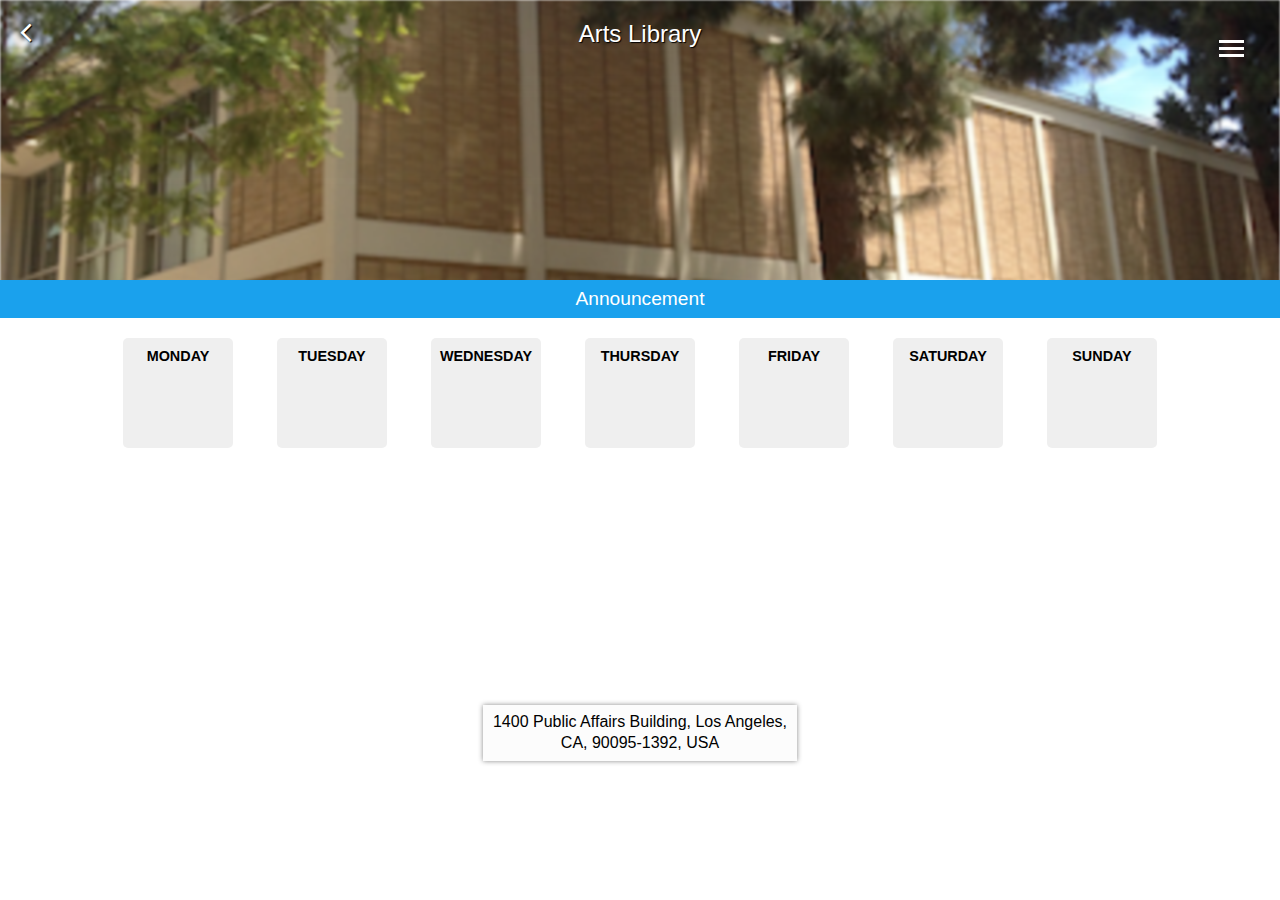
==== commit f955d896: "library laptop count" ====
--- a/mobile/arts.html
+++ b/mobile/arts.html
@@ -36,7 +36,7 @@
 				<div id="back"><a href="index.html"><i class="link fa fa-angle-left fa-2x"></i></a></div>
 				<div id="title">Arts Library</div>
 				<div id="laptops">
-					<span id="num">15</span> <br />LAPTOPS
+					<span id="num"></span> <br />LAPTOPS
 				</div>
 			</div>
 		</header>
@@ -108,7 +108,7 @@
 	<script type="text/javascript" src="http://maps.google.com/maps/api/js?sensor=false"></script>
 
 	<script type="text/javascript" src="js/getLibraryTimes.js"></script>
-	
+
 
 	<script type="text/javascript">
 		function init_map() {
--- a/mobile/css/library.css
+++ b/mobile/css/library.css
@@ -37,7 +37,7 @@
 
 #title {
 	margin: auto;
-	width: 80%;
+	width: 60%;
 	font-size: 1.5em;
 }
 
@@ -53,6 +53,11 @@
 	padding-top: 40px;
 	border: 2px solid white;
 	border-radius: 50%;
+	display: none;
+}
+
+.noShow {
+	display: none;
 }
 
 #banner {
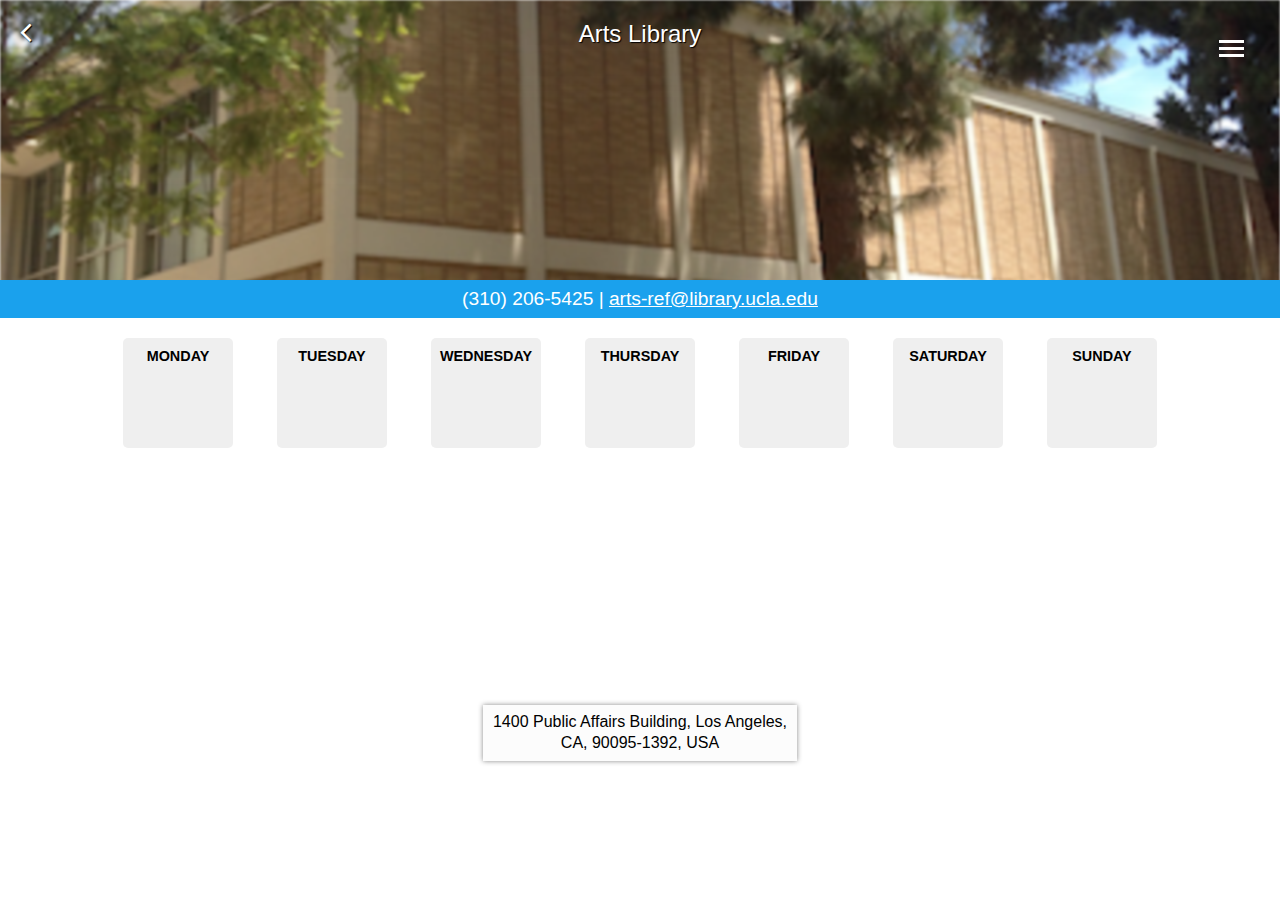
==== commit 2c48d58f: "email and phone numbers for libraries" ====
--- a/mobile/arts.html
+++ b/mobile/arts.html
@@ -40,7 +40,7 @@
 				</div>
 			</div>
 		</header>
-		<div id="banner">Announcement</div>
+		<div id="banner">(310) 206-5425 | <a href="mailto:arts-ref@library.ucla.edu">arts-ref@library.ucla.edu</a></div>
 		<div id="timings">
 			<ul id="times">
 				<li id="monday" class="card">
--- a/mobile/css/library.css
+++ b/mobile/css/library.css
@@ -58,6 +58,10 @@
 
 .noShow {
 	display: none;
+}
+
+a {
+	color: inherit;
 }
 
 #banner {
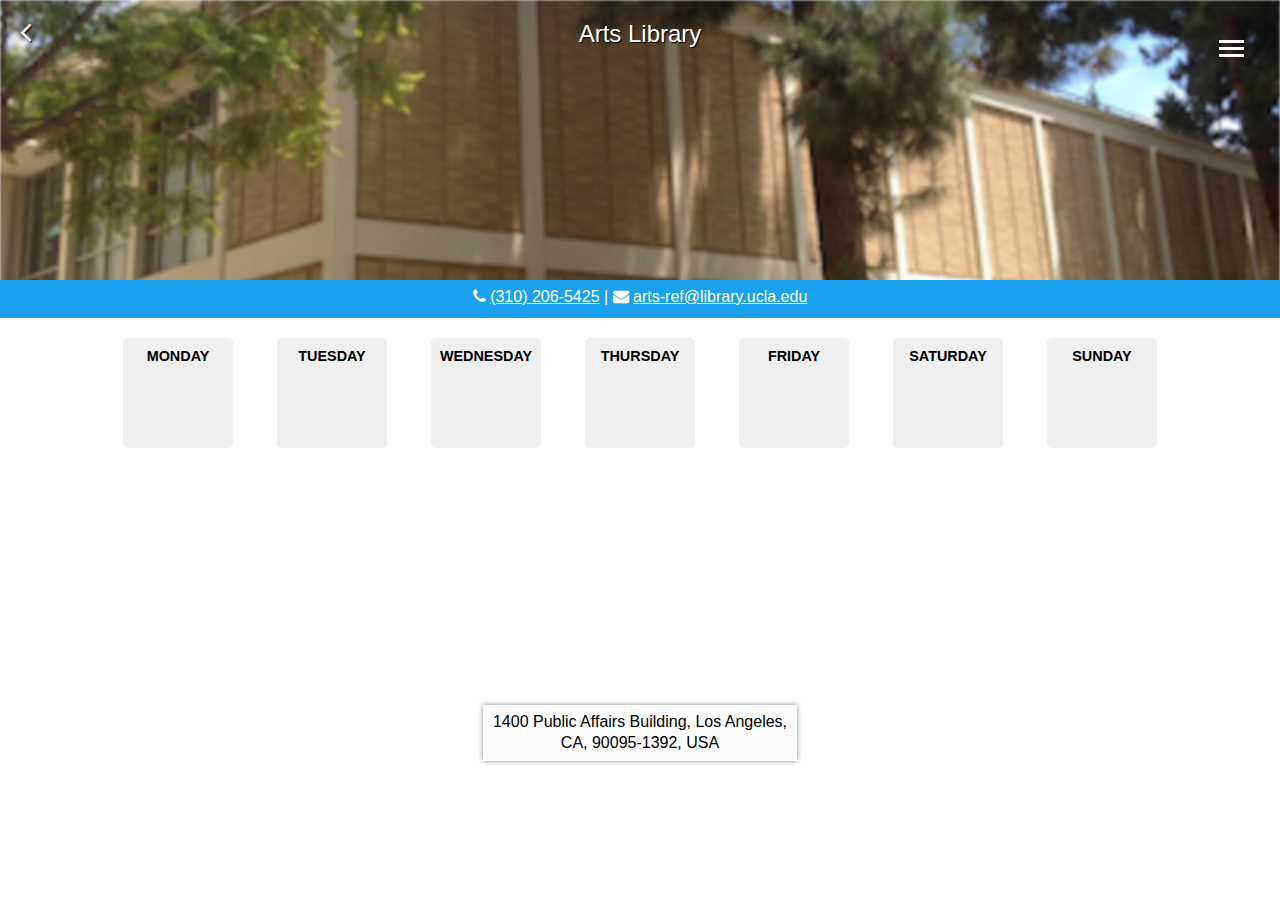
==== commit a5f380bb: "clicking on phone number starts call" ====
--- a/mobile/arts.html
+++ b/mobile/arts.html
@@ -40,7 +40,10 @@
 				</div>
 			</div>
 		</header>
-		<div id="banner">(310) 206-5425 | <a href="mailto:arts-ref@library.ucla.edu">arts-ref@library.ucla.edu</a></div>
+		<div id="banner">
+			<i class="fa fa-phone"></i> <a href="tel:3102065425">(310) 206-5425</a> | <i class="fa fa-envelope"></i>
+ <a href="mailto:arts-ref@library.ucla.edu">arts-ref@library.ucla.edu</a>
+		</div>
 		<div id="timings">
 			<ul id="times">
 				<li id="monday" class="card">
--- a/mobile/css/library.css
+++ b/mobile/css/library.css
@@ -76,7 +76,7 @@
 	padding-top: 8px;
 	font-weight: lighter;
 	color: white;
-	font-size: 1.2em;
+	font-size: 1em;
 	overflow: scroll;
 }
 
